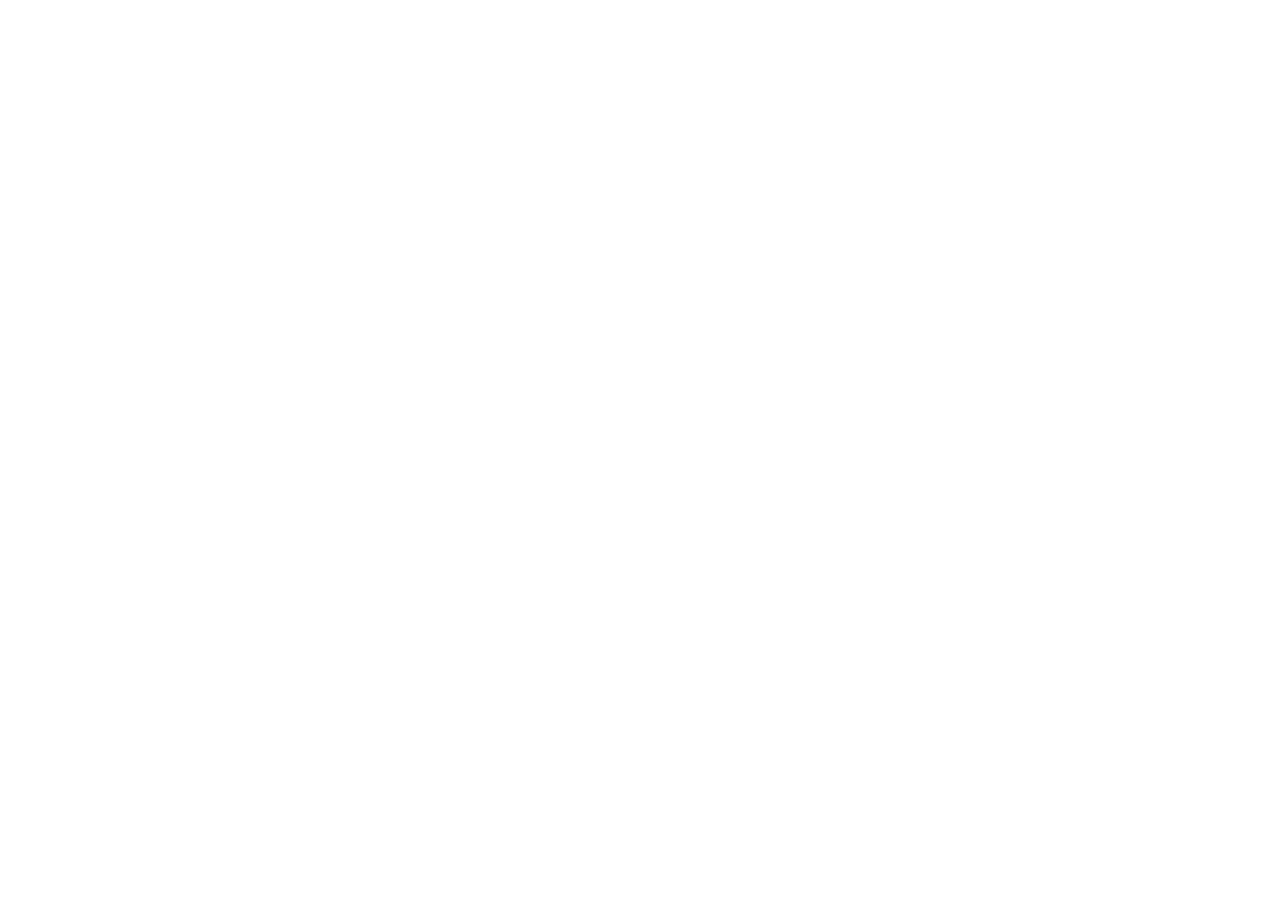
==== player.html @ db8d4dd2 "index.html rough design" ====
<!DOCTYPE html>
<html lang="en">
<head>
    <meta charset="UTF-8">
    <meta http-equiv="X-UA-Compatible" content="IE=edge">
    <meta name="viewport" content="width=device-width, initial-scale=1.0">
    <title>Challenge - Music App</title>
    <link rel="stylesheet" href="styles.css">
    <link rel="stylesheet" href="https://cdnjs.cloudflare.com/ajax/libs/font-awesome/5.15.1/css/all.min.css" integrity="sha512-+4zCK9k+qNFUR5X+cKL9EIR+ZOhtIloNl9GIKS57V1MyNsYpYcUrUeQc9vNfzsWfV28IaLL3i96P9sdNyeRssA==" crossorigin="anonymous" />
</head>
<body>
    <header class="screen-header">
        <a href="javascript:history.back();">
            <span><i class="fas fa-arrow-left fa-lg"></i></span>
        </a>
        <i class="fas fa-search fa-lg"></i>
    </header>

    <script src="https://kit.fontawesome.com/6478f529f2.js" crossorigin="anonymous"></script>   <!-- ver.5.15.4 -->
</body>
</html>
---- styles.css ----
/* import google fonts */
@import "reset.css";

.subject img {
    width: 120px;
    height: 120px;
}
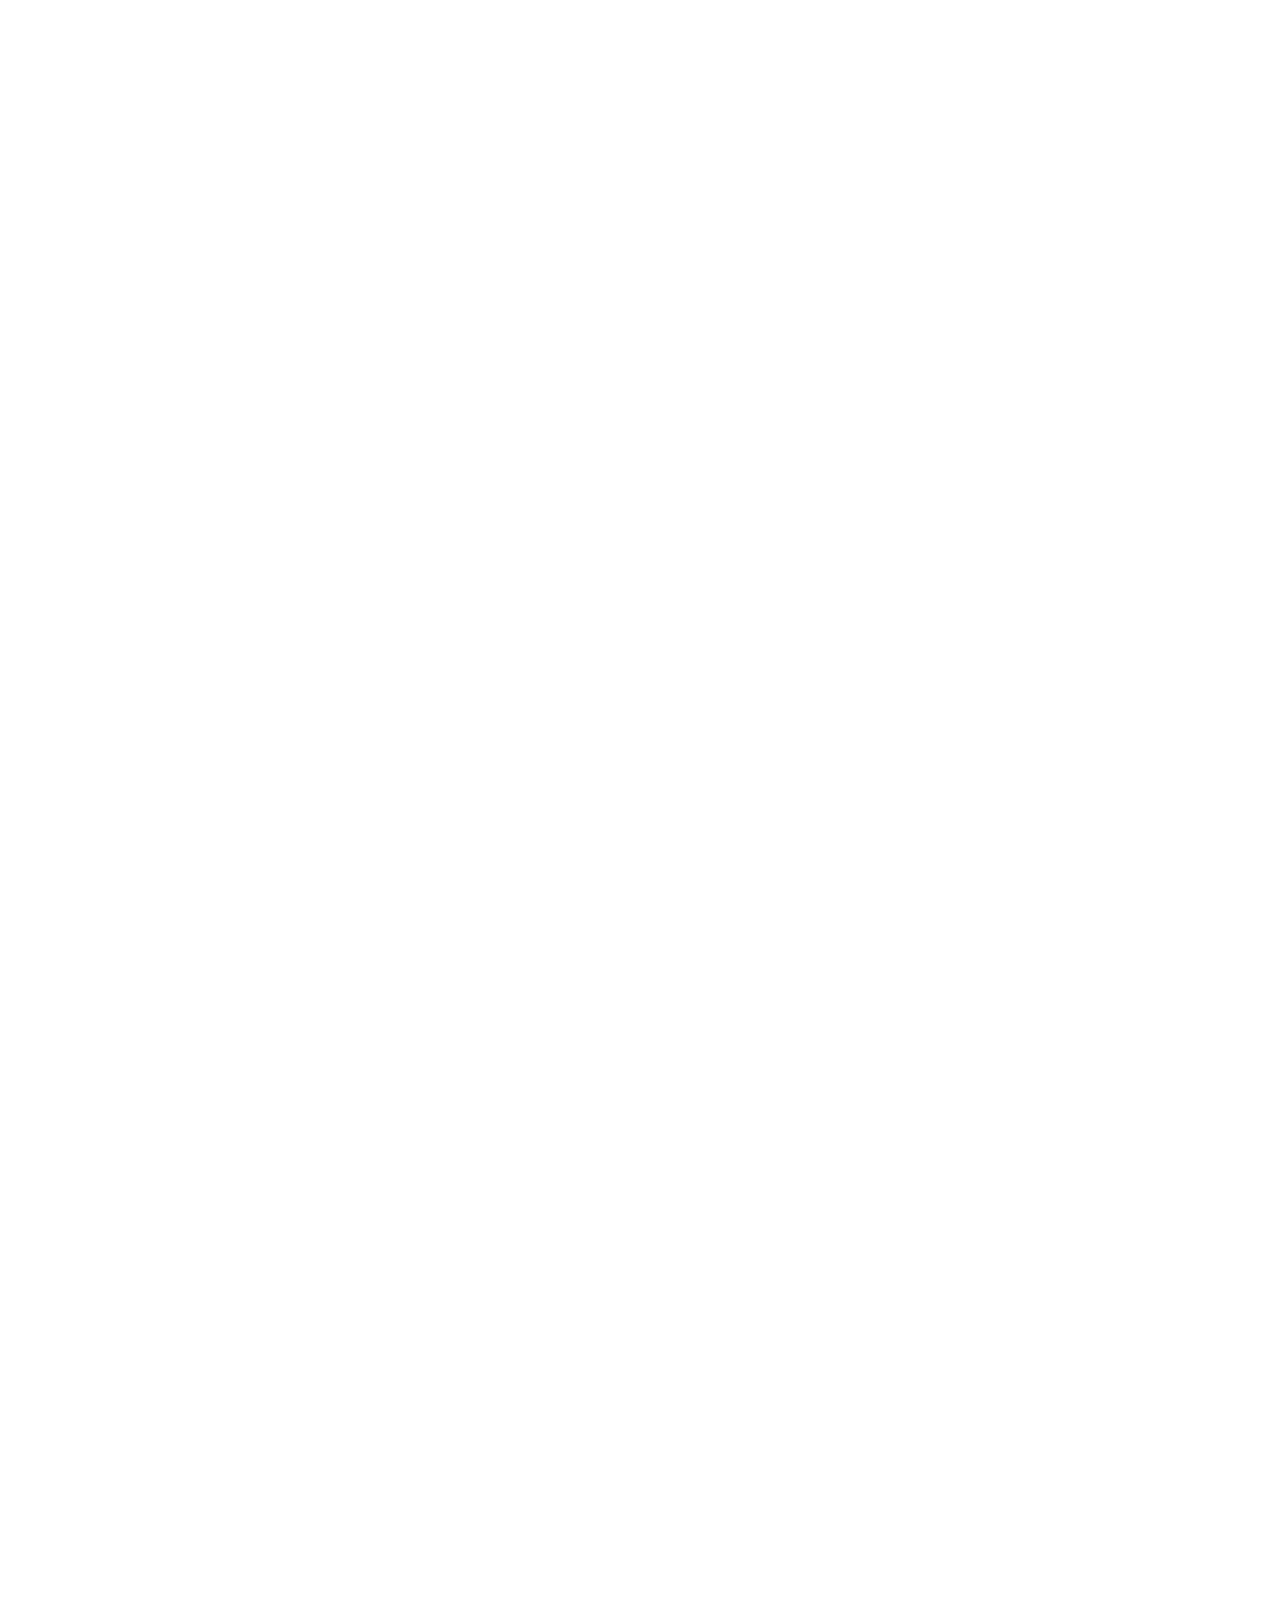
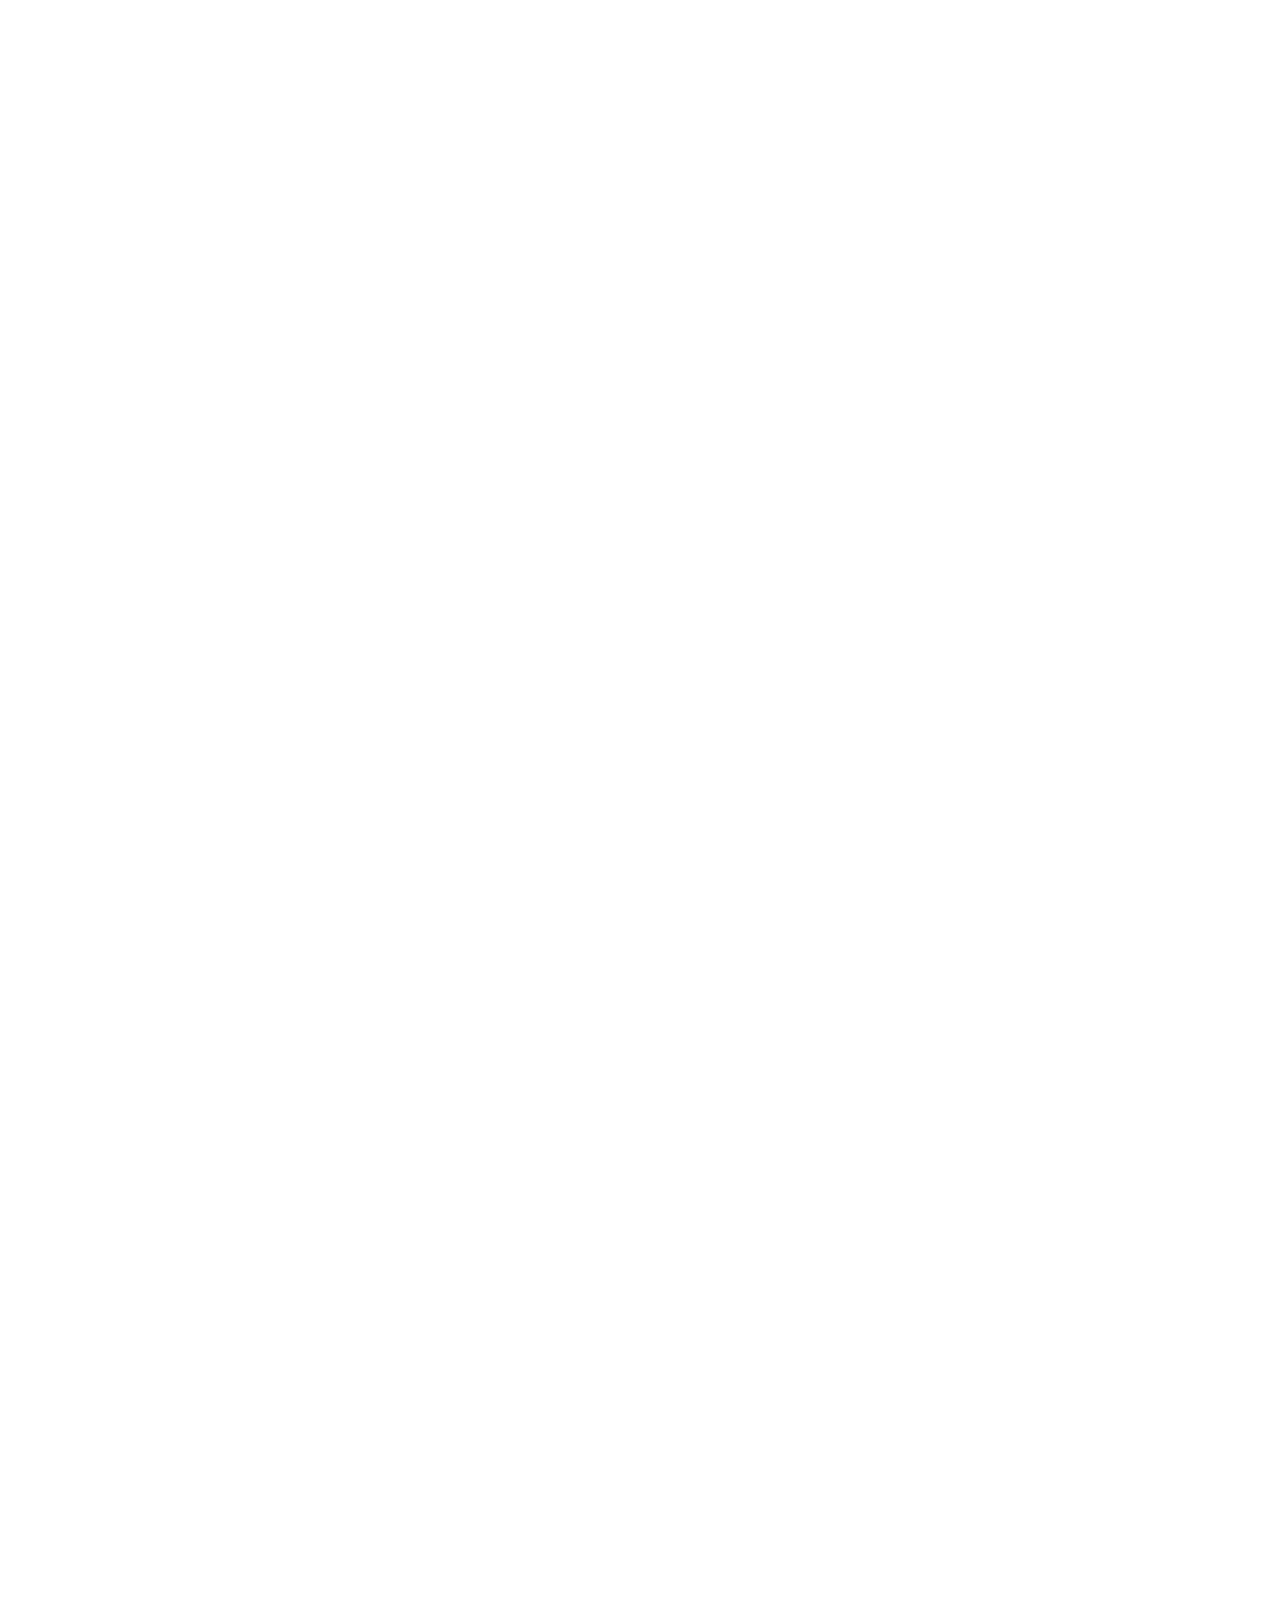
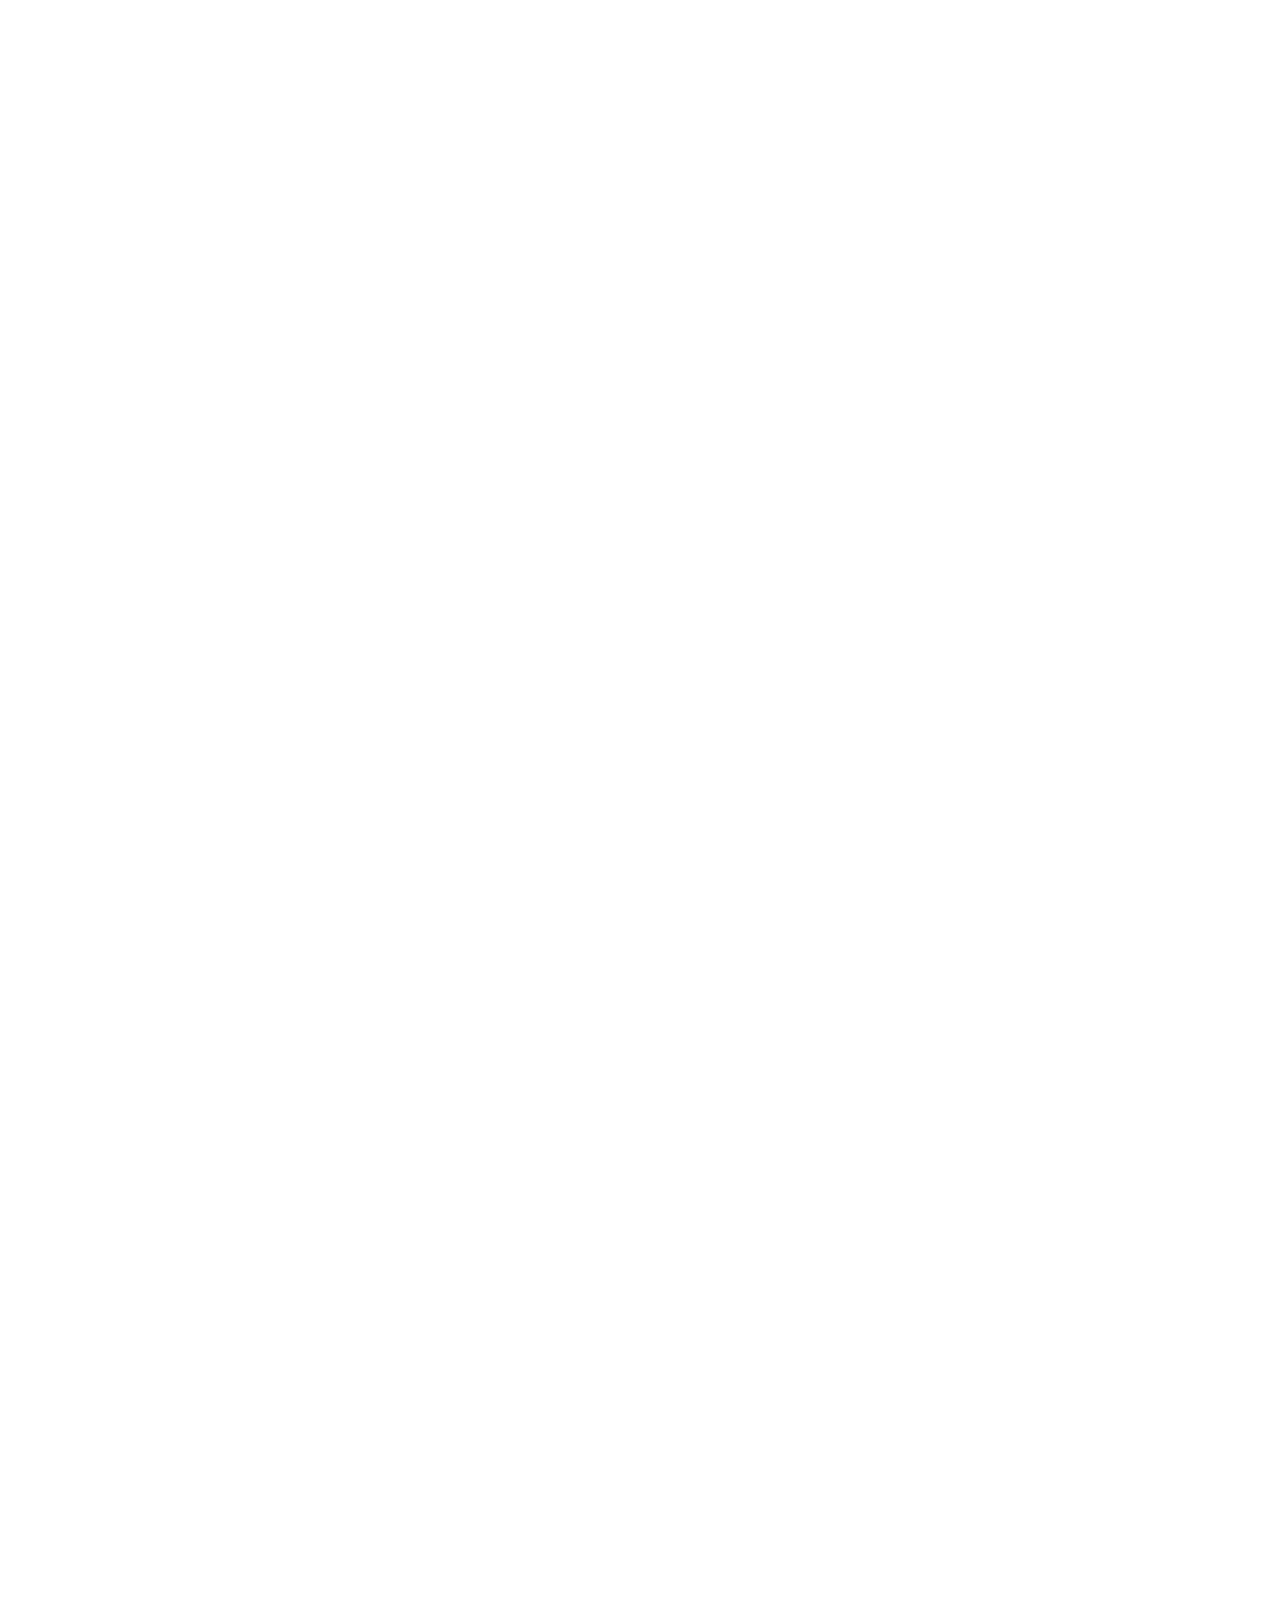
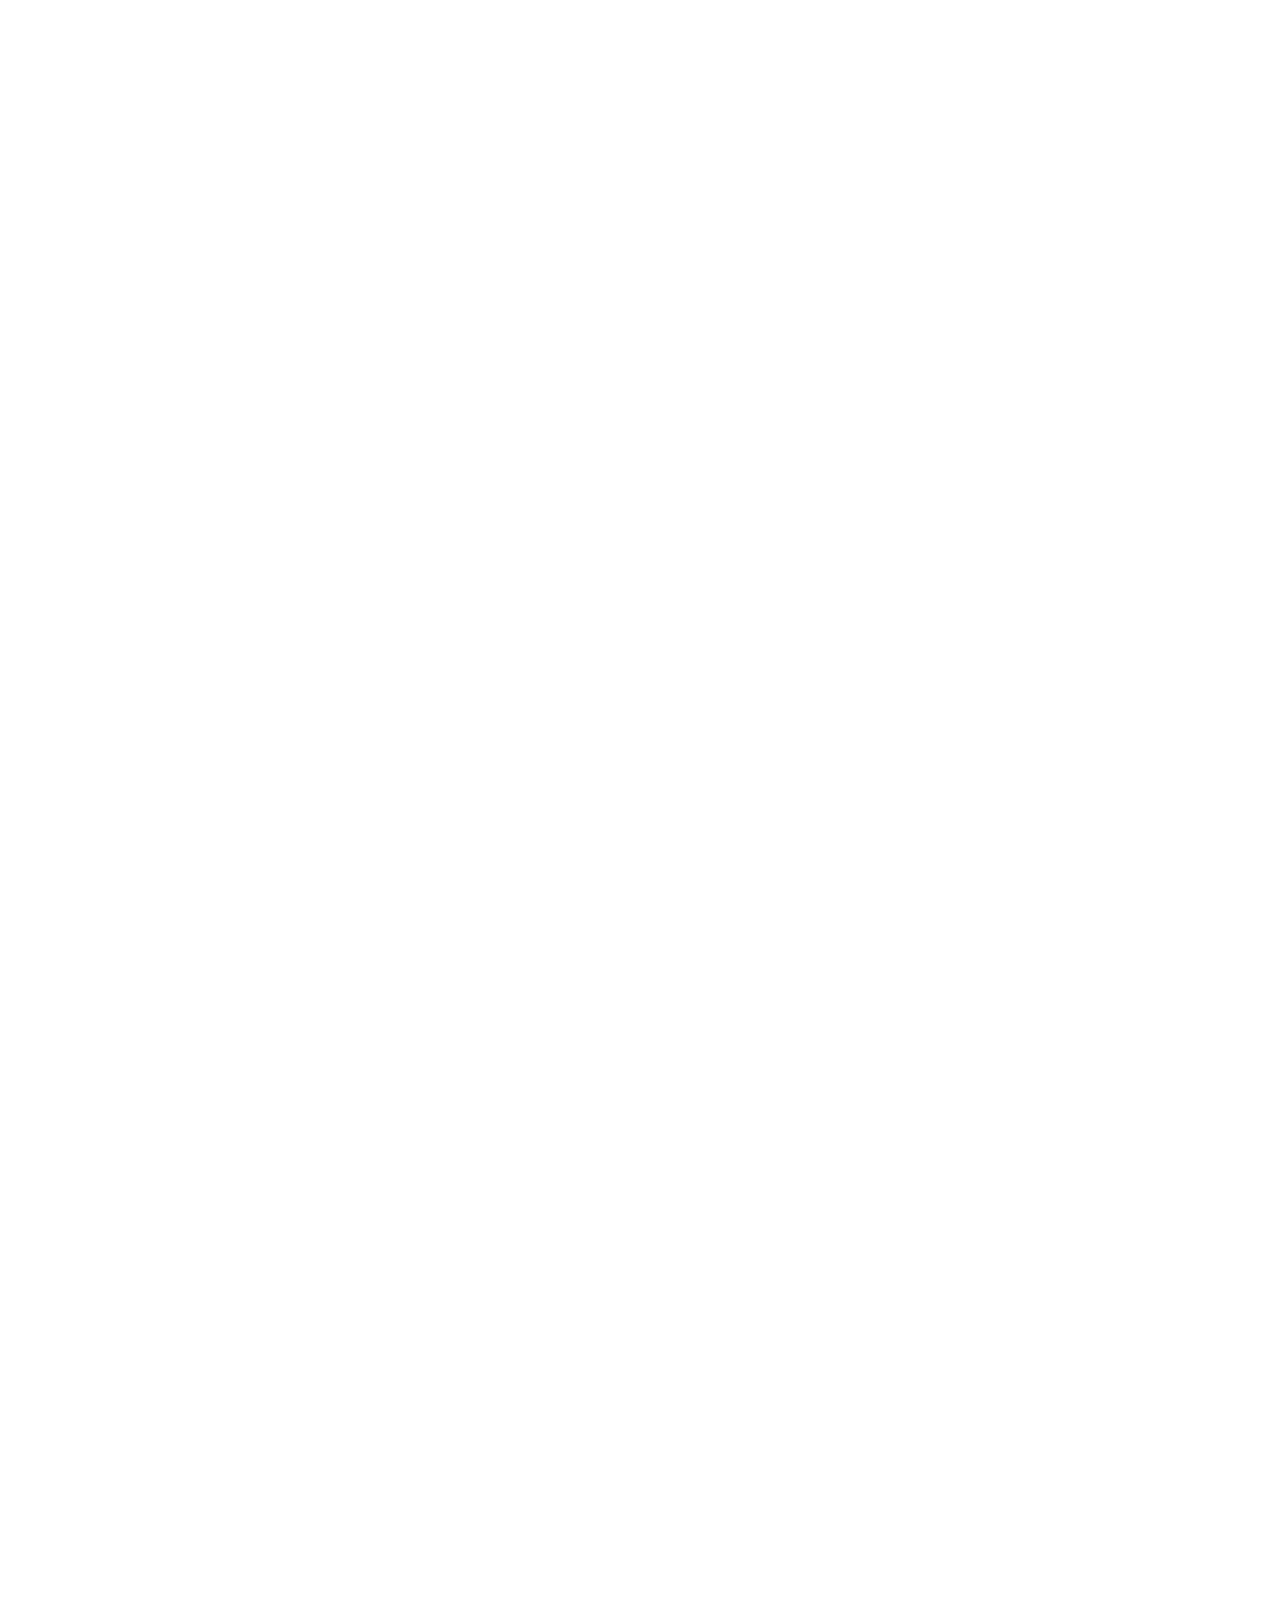
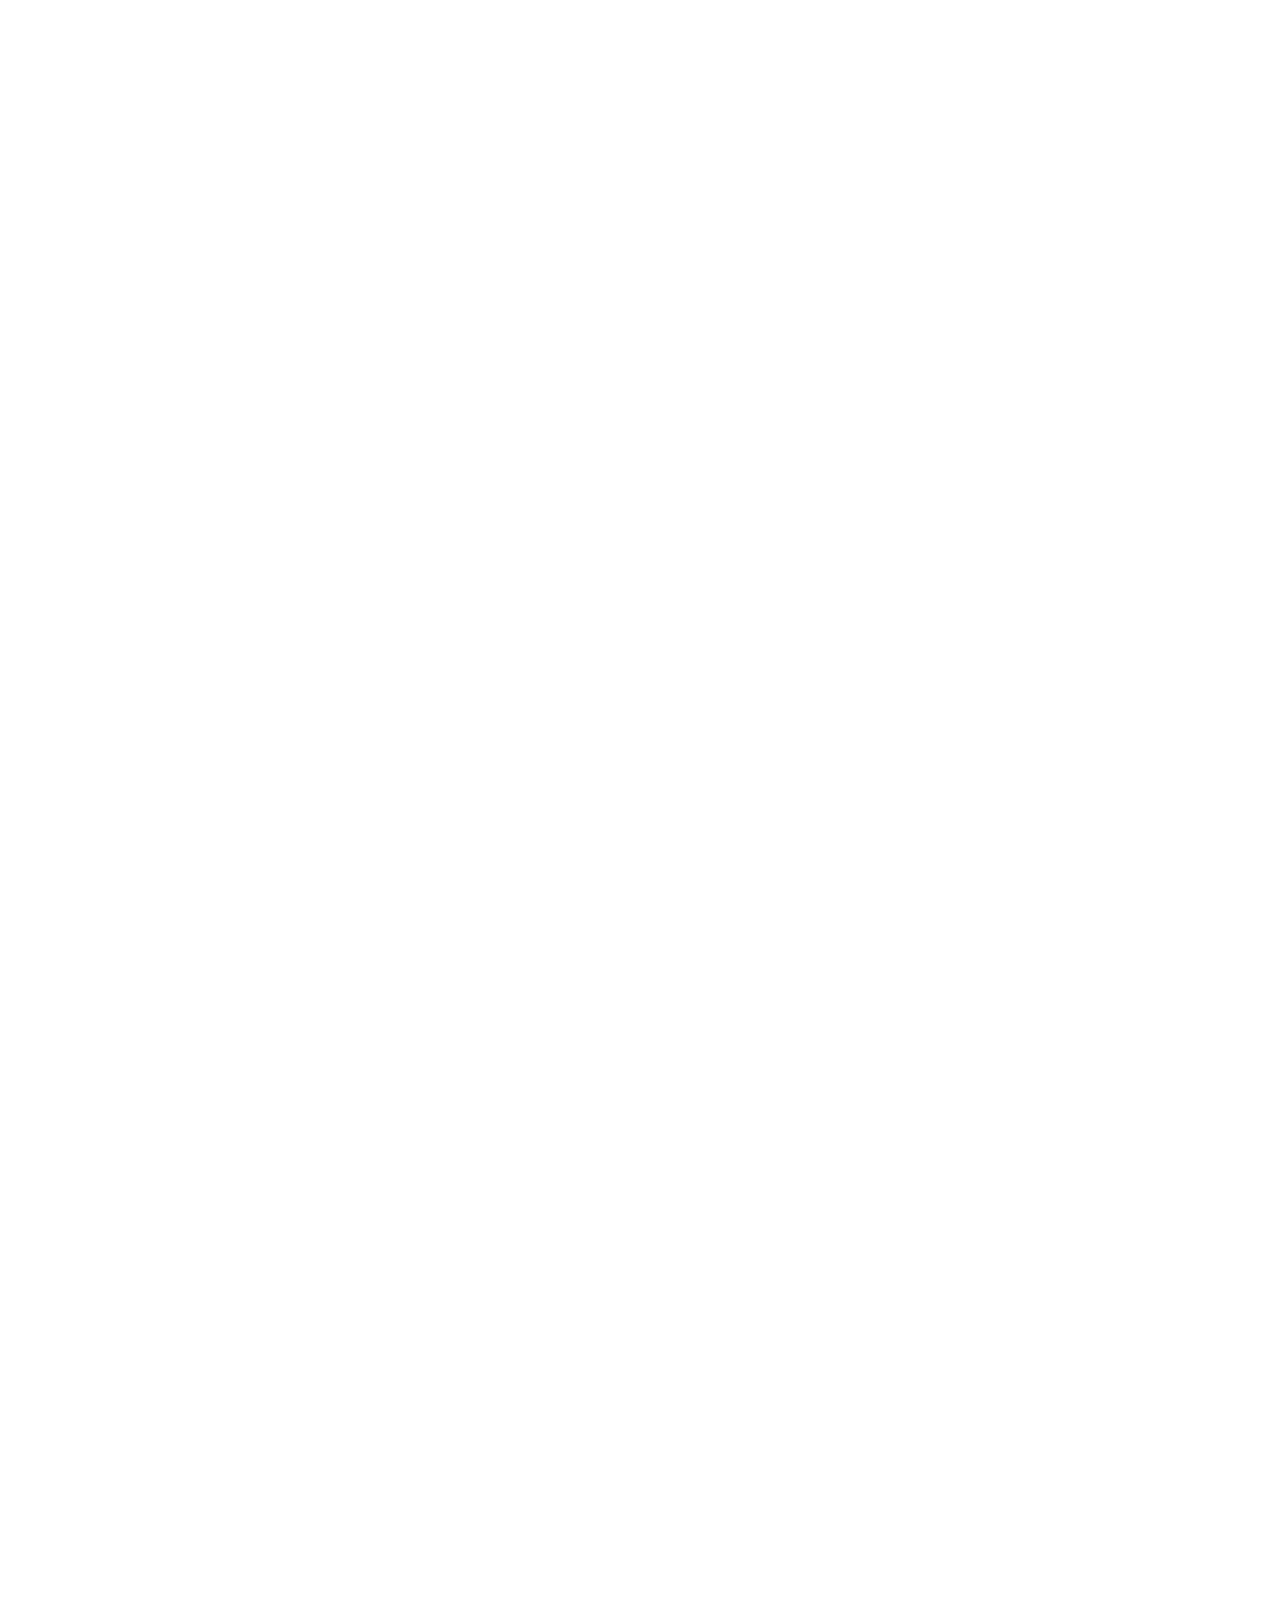
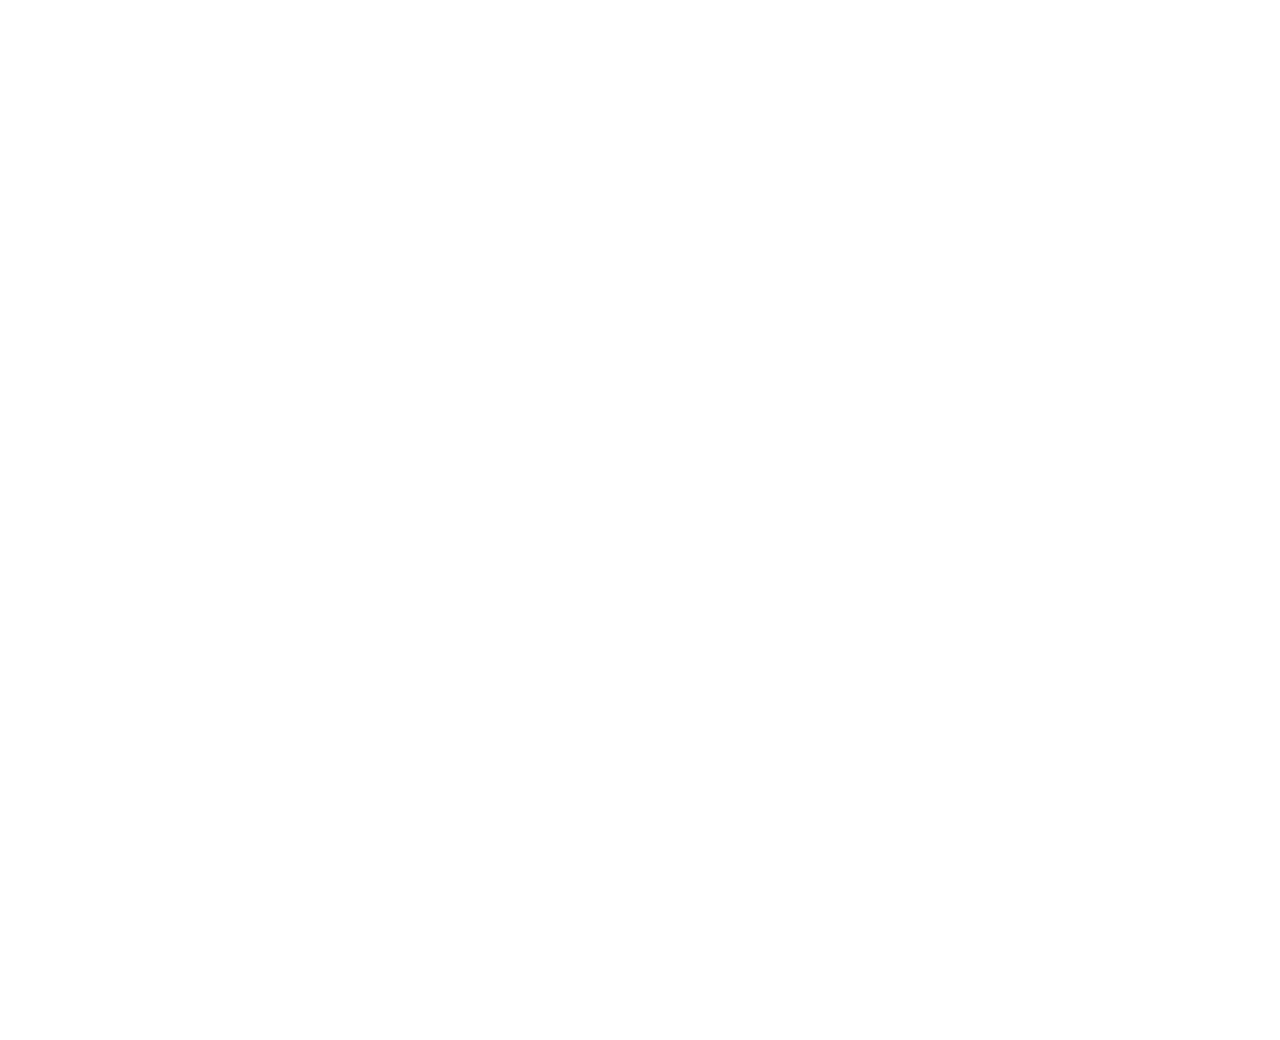
==== commit 8ec22f67: "settinhs-btn done" ====
--- a/player.html
+++ b/player.html
@@ -5,15 +5,17 @@
     <meta http-equiv="X-UA-Compatible" content="IE=edge">
     <meta name="viewport" content="width=device-width, initial-scale=1.0">
     <title>Challenge - Music App</title>
-    <link rel="stylesheet" href="styles.css">
+    <link rel="stylesheet" href="css/styles.css">
     <link rel="stylesheet" href="https://cdnjs.cloudflare.com/ajax/libs/font-awesome/5.15.1/css/all.min.css" integrity="sha512-+4zCK9k+qNFUR5X+cKL9EIR+ZOhtIloNl9GIKS57V1MyNsYpYcUrUeQc9vNfzsWfV28IaLL3i96P9sdNyeRssA==" crossorigin="anonymous" />
 </head>
 <body>
     <header class="screen-header">
-        <a href="javascript:history.back();">
-            <span><i class="fas fa-arrow-left fa-lg"></i></span>
-        </a>
-        <i class="fas fa-search fa-lg"></i>
+        <div class="header__explorer">
+            <a href="javascript:history.back();">
+                <i class="fas fa-arrow-left fa-lg"></i>
+            </a>
+            <i class="fas fa-search fa-lg"></i>
+        </div>
     </header>
 
     <script src="https://kit.fontawesome.com/6478f529f2.js" crossorigin="anonymous"></script>   <!-- ver.5.15.4 -->
--- a/css/styles.css
+++ b/css/styles.css
@@ -0,0 +1,32 @@
+@import url('https://fonts.googleapis.com/css2?family=Nunito:wght@400;600;700&display=swap');
+@import "reset.css";
+
+/* components */
+@import "components/screen-header.css";
+
+html {
+    margin: 20px;
+}
+
+body {
+    width: 100%;
+    height: 1000vh;
+    font-family: 'Nunito', sans-serif;
+    color: #2f363e;
+}
+
+* {
+    box-sizing: border-box;
+}
+
+/* header {
+    position: sticky;
+    padding-top: 100px;
+    top: -100px;
+    z-index: 2;
+} */
+
+.music__column img {
+    width: 60px;
+    height: 60px;
+}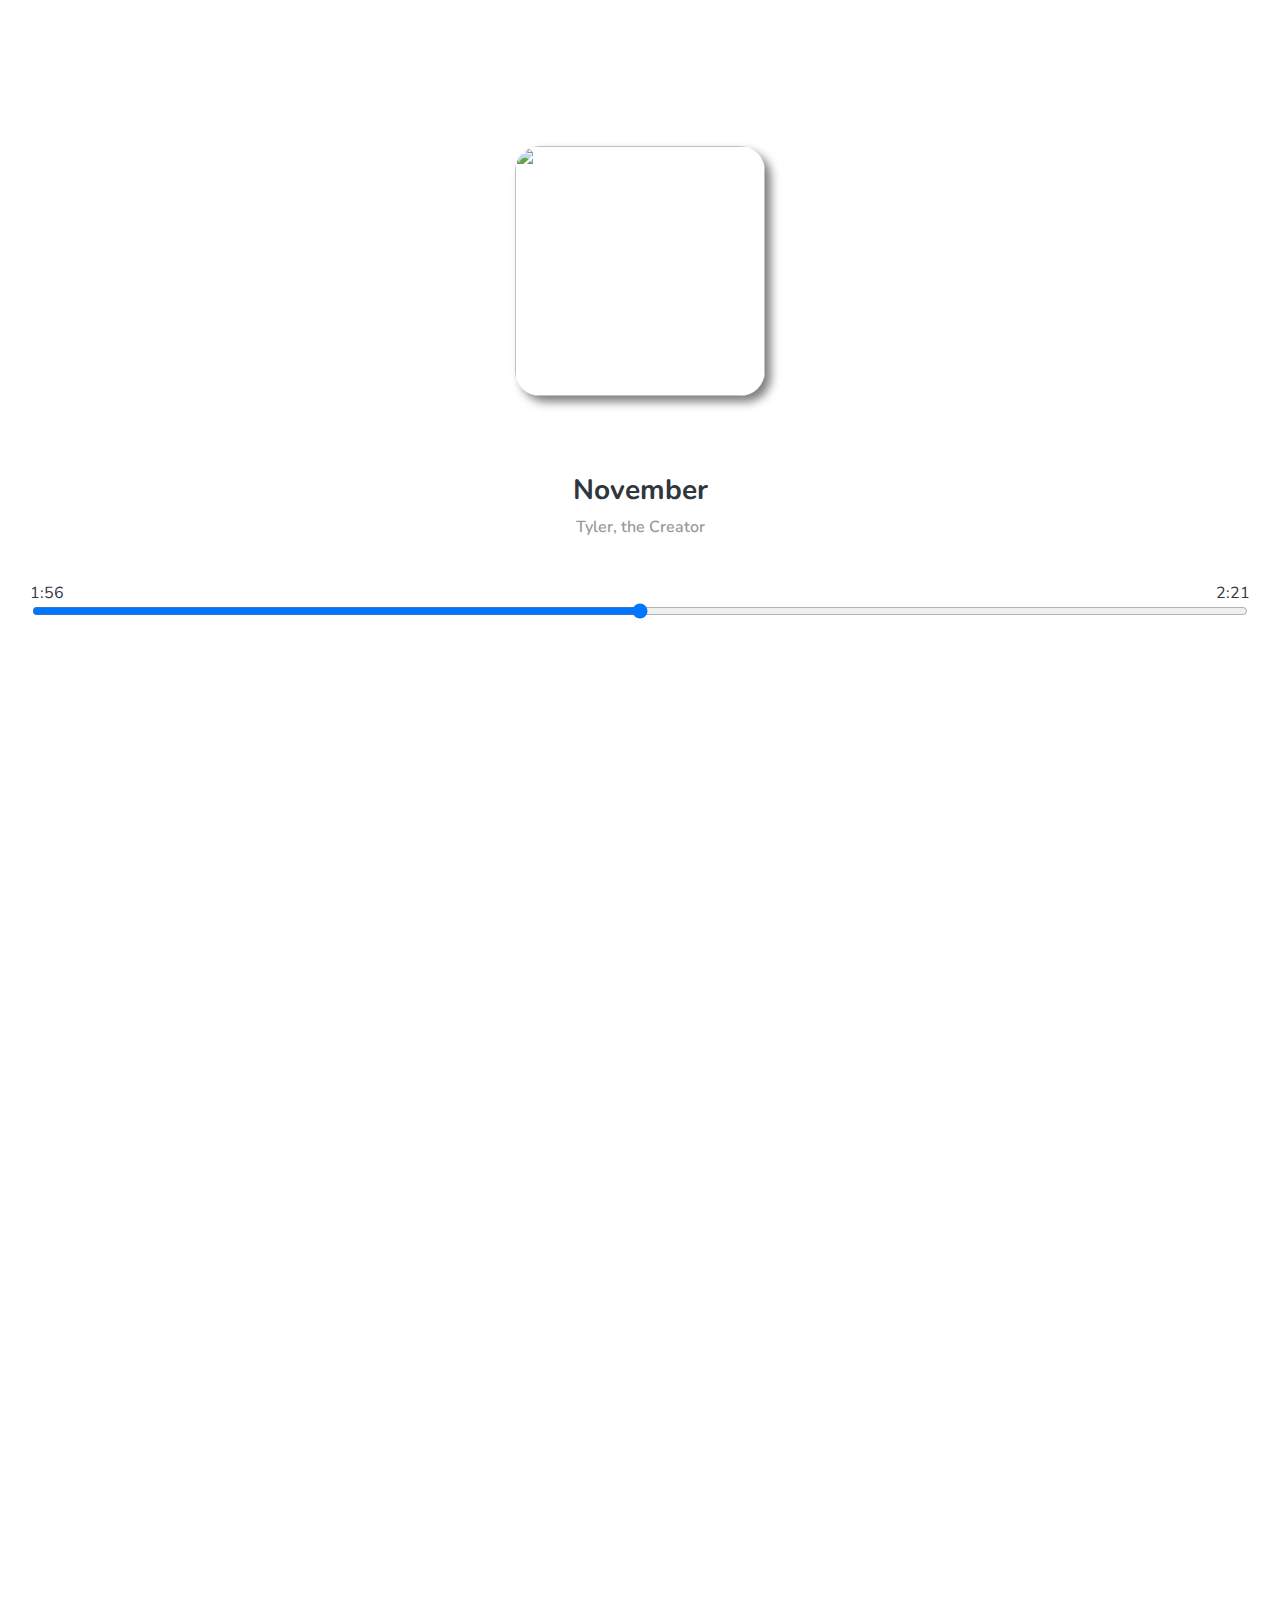
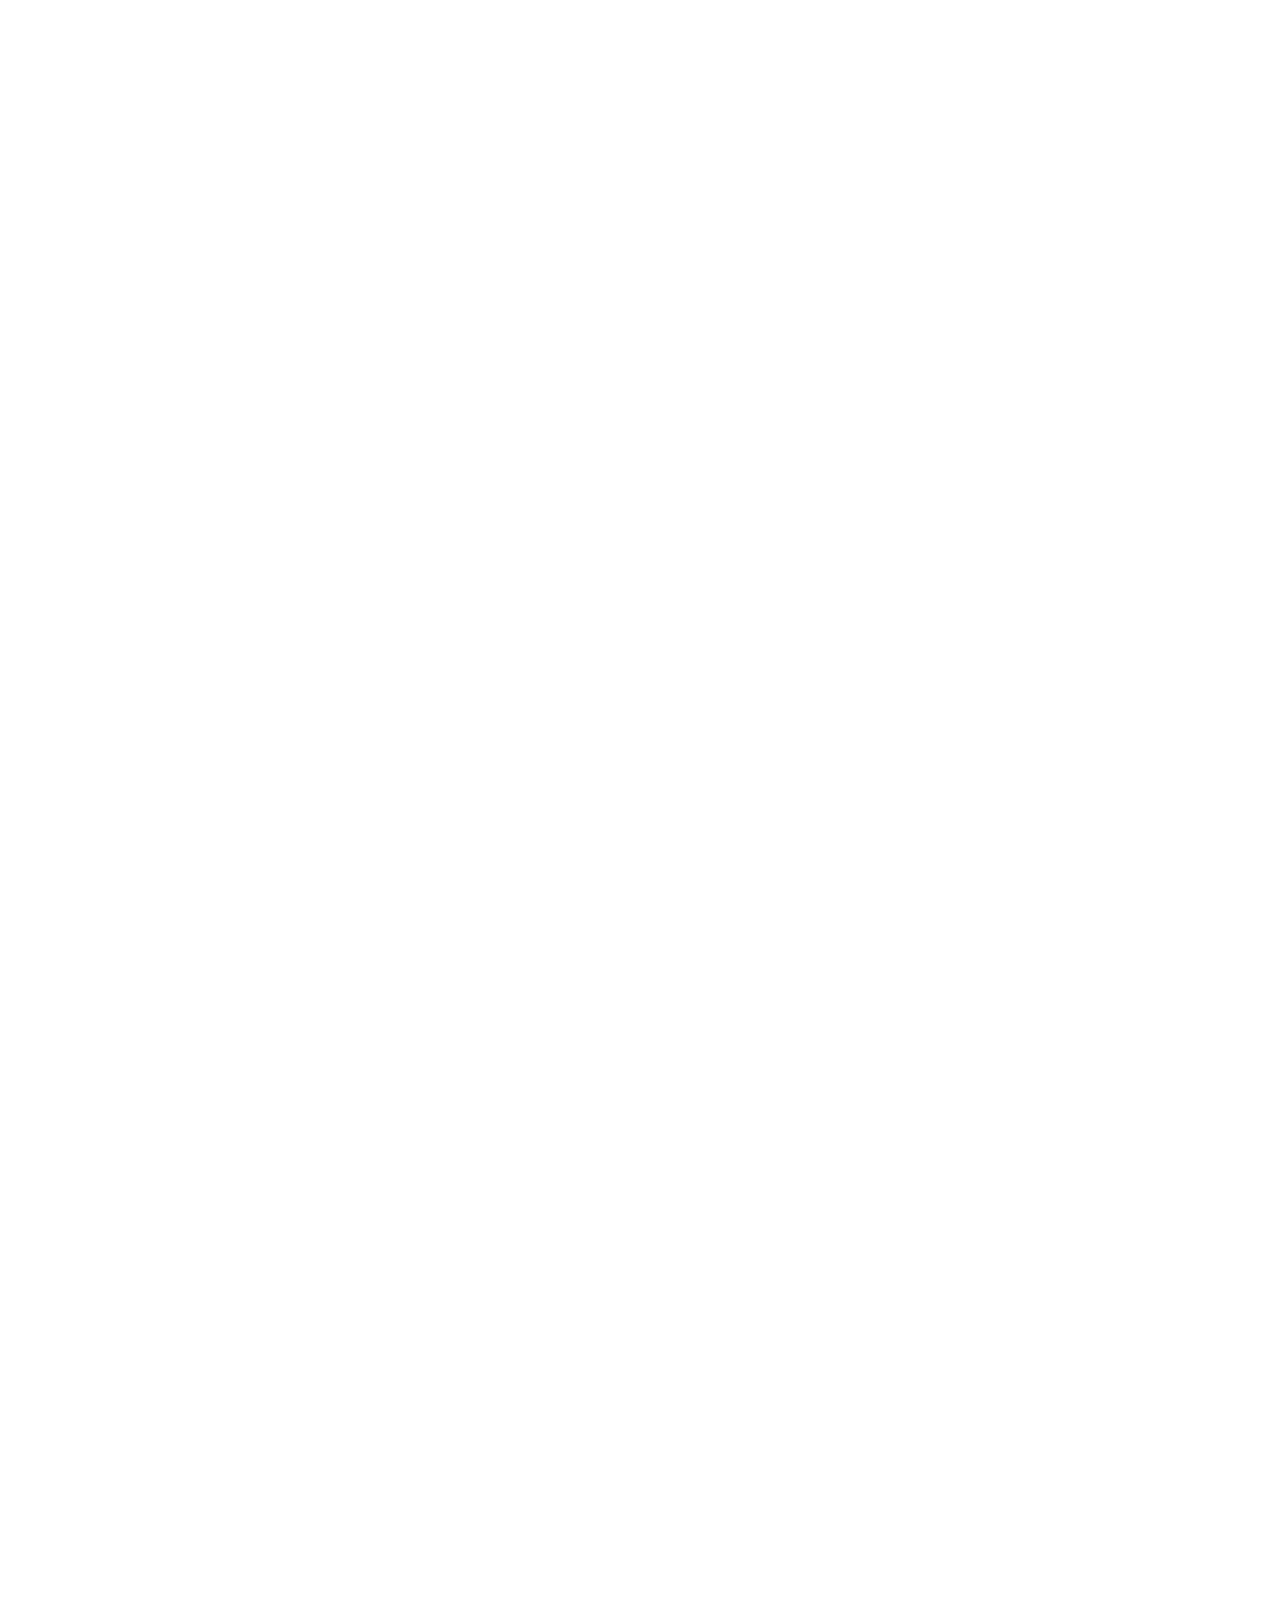
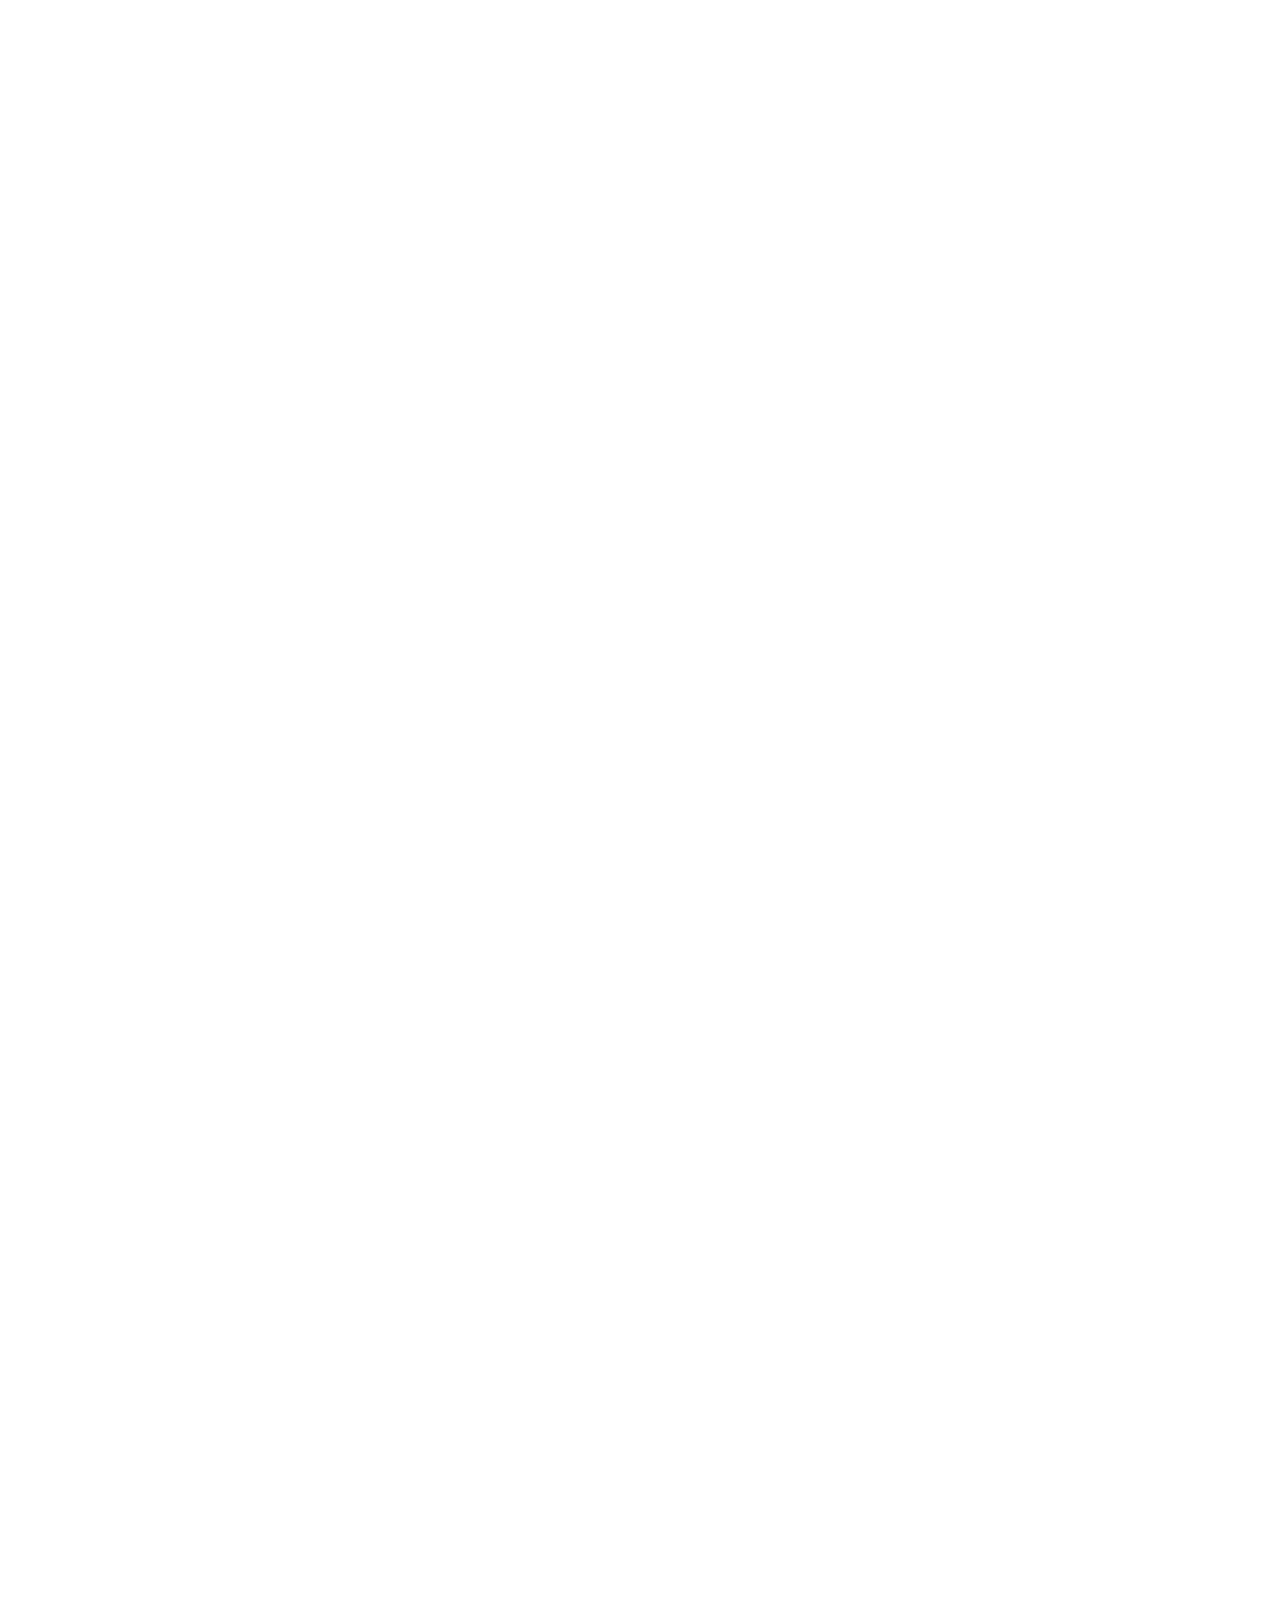
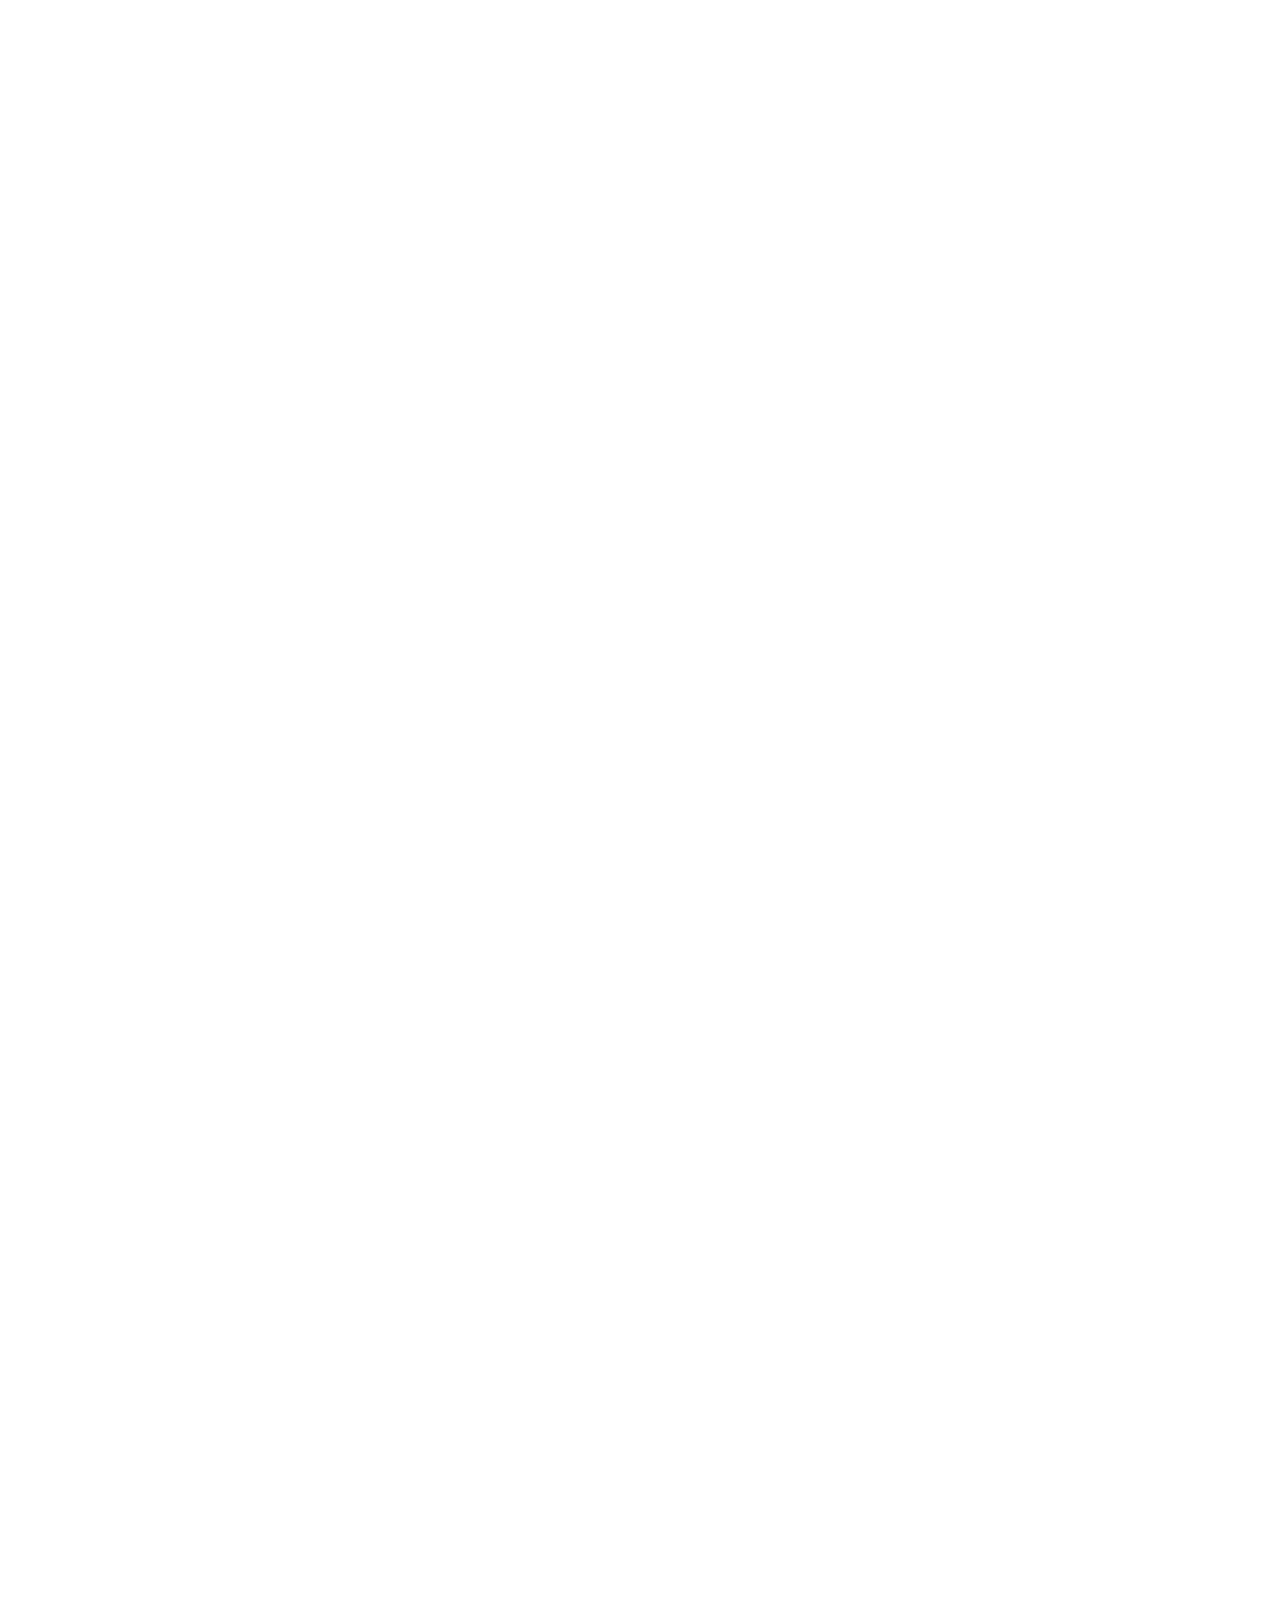
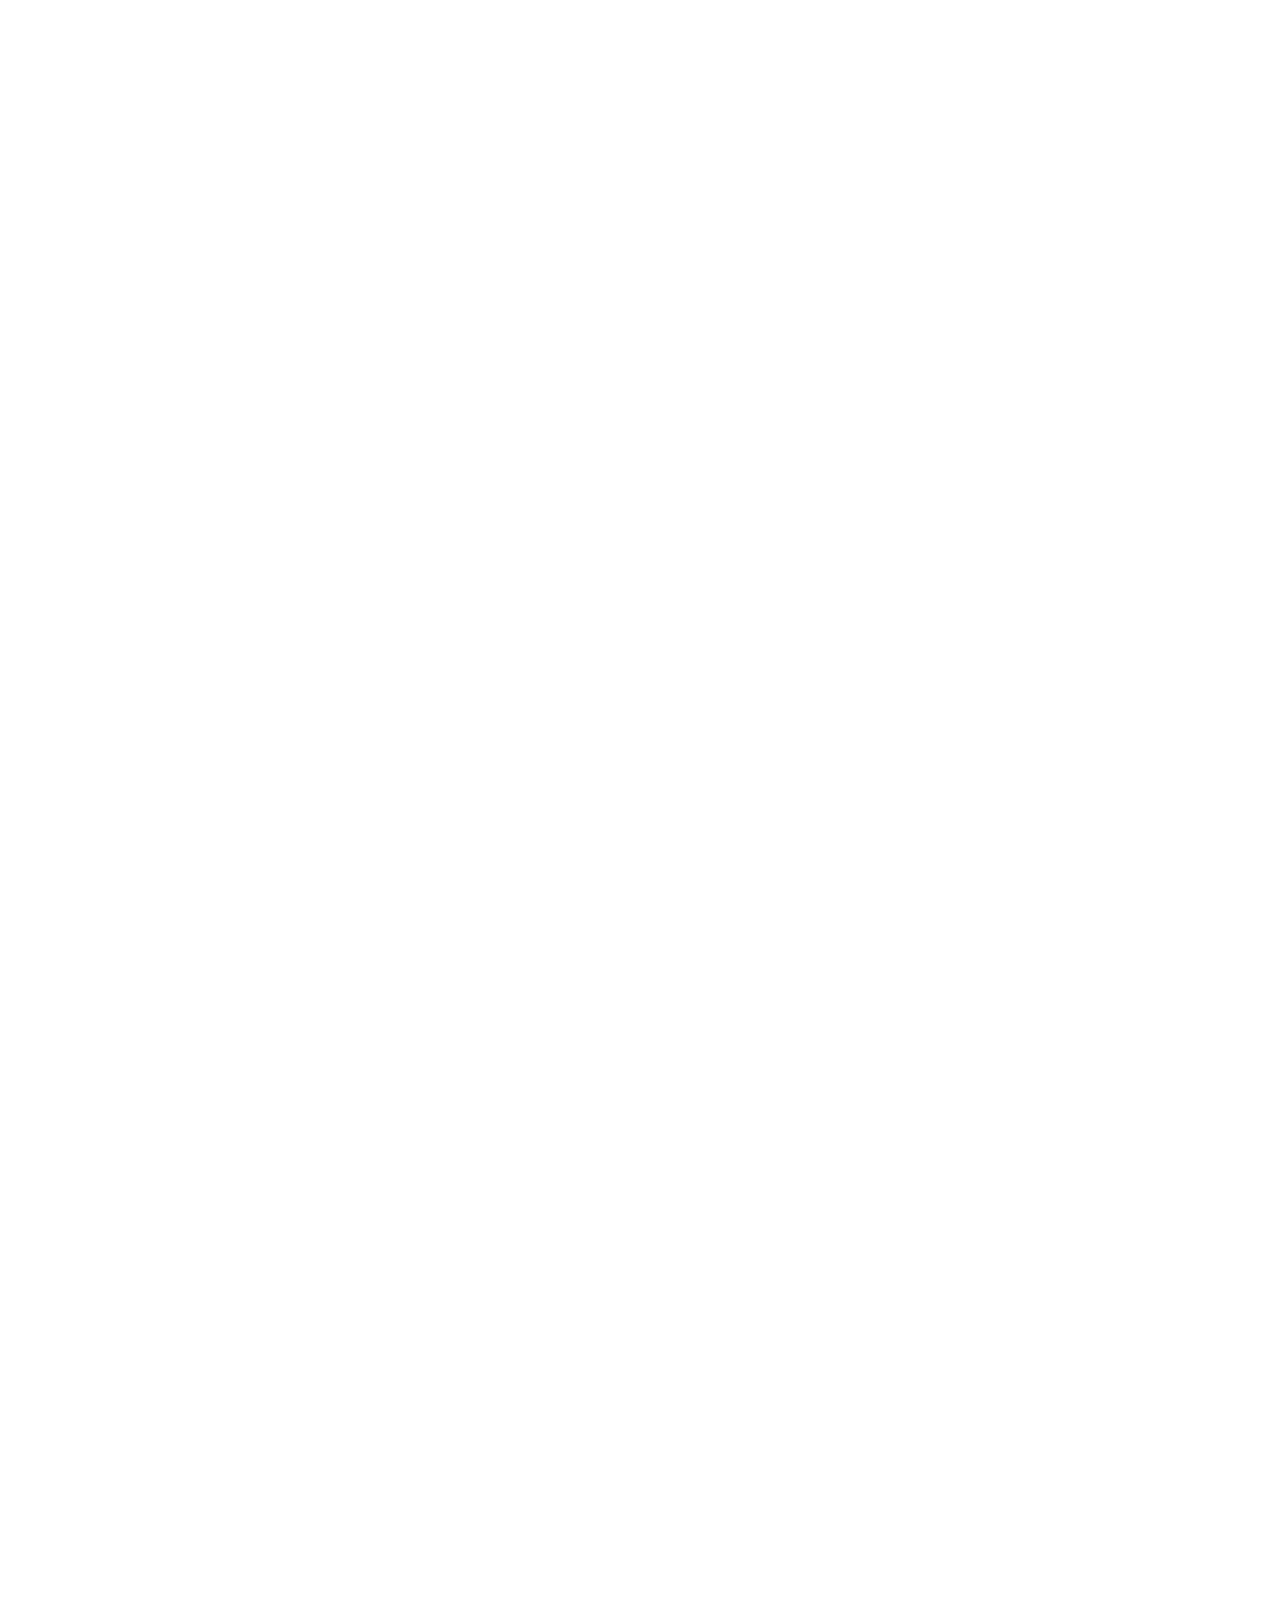
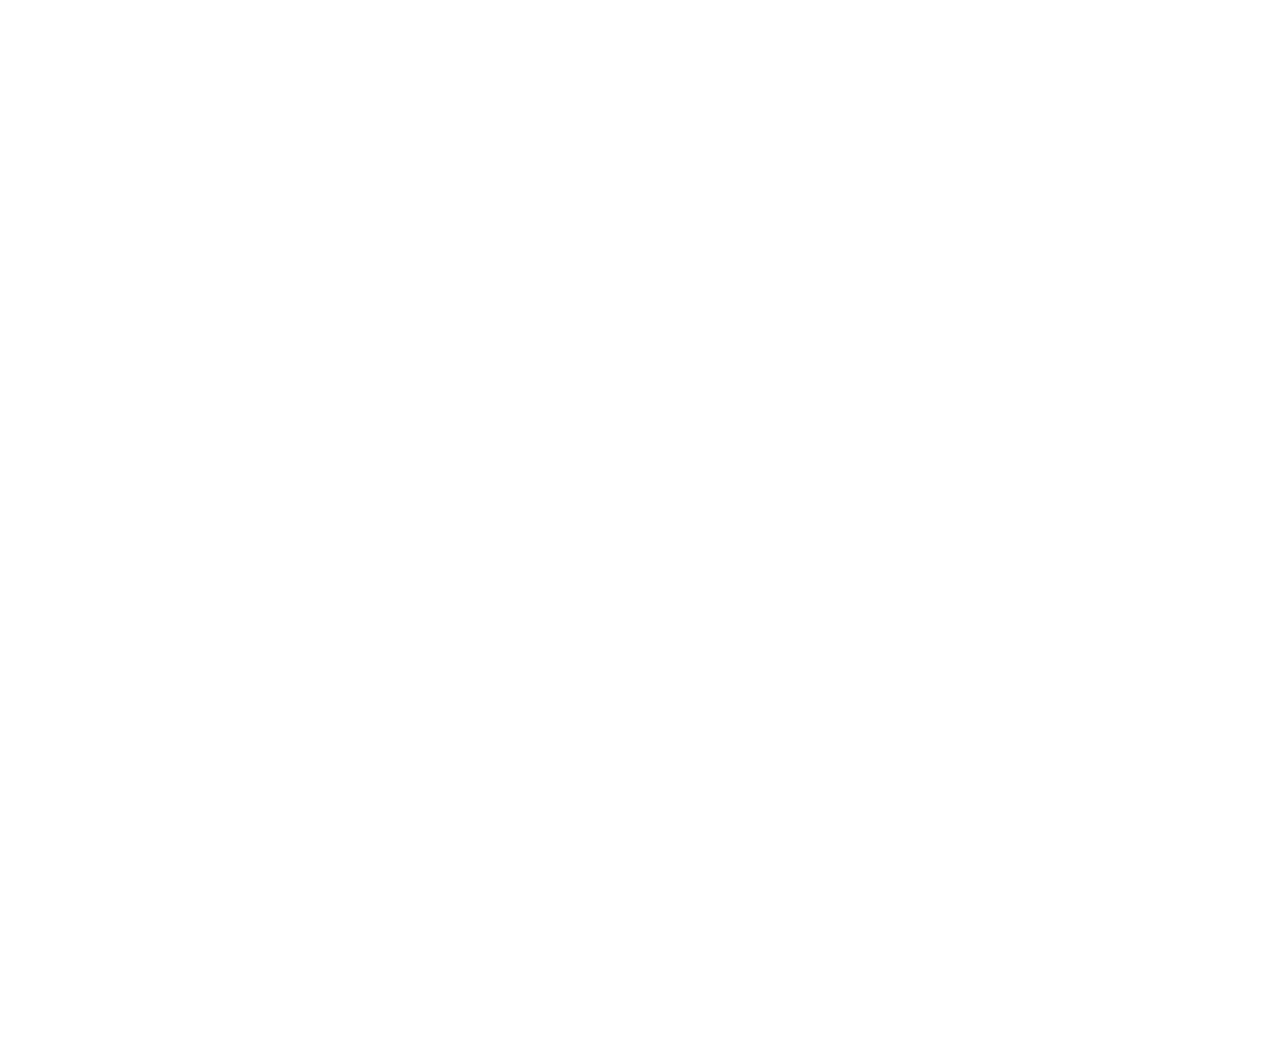
==== commit c4407729: "finished.." ====
--- a/player.html
+++ b/player.html
@@ -14,9 +14,31 @@
             <a href="javascript:history.back();">
                 <i class="fas fa-arrow-left fa-lg"></i>
             </a>
-            <i class="fas fa-search fa-lg"></i>
+            <i class="fas fa-ellipsis-v fa-lg"></i>
         </div>
     </header>
+
+    <div class="now-streaming">
+        <img src="https://avatars.githubusercontent.com/u/111577841?v=4" />
+        <h2>November</h2>
+        <h4>Tyler, the Creator</h4>
+    </div>
+
+    <form class="streaming-time">
+        <div class="streaming-timeline">
+            <span>1:56</span>
+            <span>2:21</span>
+        </div>
+        <input type="range" class="streaming-timestamp" />
+    </form>
+
+    <div class="ctrl-btn">
+        <i class="fas fa-retweet fa-2x"></i>
+        <i class="fas fa-step-backward fa-2x"></i>
+        <i class="fas fa-play-circle fa-2x"></i>
+        <i class="fas fa-step-forward fa-2x"></i>
+        <i class="fas fa-random fa-2x"></i>
+    </div>
 
     <script src="https://kit.fontawesome.com/6478f529f2.js" crossorigin="anonymous"></script>   <!-- ver.5.15.4 -->
 </body>
--- a/css/styles.css
+++ b/css/styles.css
@@ -1,11 +1,15 @@
 @import url('https://fonts.googleapis.com/css2?family=Nunito:wght@400;600;700&display=swap');
 @import "reset.css";
+
+/* screens */
+@import "screens/first-screen.css";
+@import "screens/second-screen.css";
 
 /* components */
 @import "components/screen-header.css";
 
 html {
-    margin: 20px;
+    padding: 30px;
 }
 
 body {
@@ -19,14 +23,14 @@
     box-sizing: border-box;
 }
 
-/* header {
+.screen-header {
+    background-color: white;
     position: sticky;
-    padding-top: 100px;
-    top: -100px;
-    z-index: 2;
-} */
+    top: 0;
+    z-index: 1;
+}
 
-.music__column img {
-    width: 60px;
-    height: 60px;
+.music,
+.nav {
+    z-index: -1;
 }